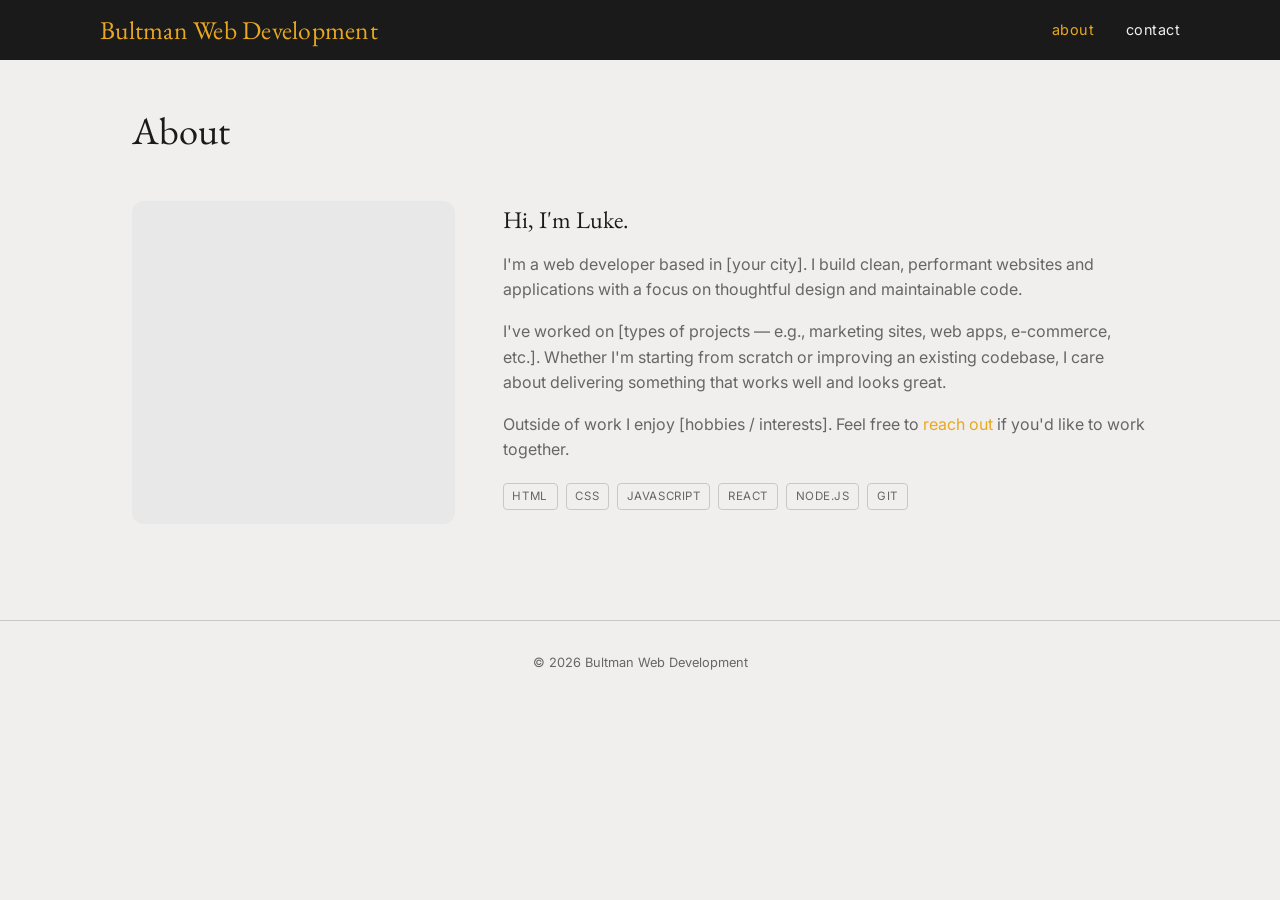
==== about.html @ 9936c91c "first-commit" ====
<!DOCTYPE html>
<html lang="en">
<head>
  <meta charset="UTF-8" />
  <meta name="viewport" content="width=device-width, initial-scale=1.0" />
  <title>About — LB Web Development</title>
  <link rel="stylesheet" href="style.css" />
</head>
<body>

  <!-- ===================== HEADER ===================== -->
  <header>
    <div class="nav-inner">
      <div class="site-title">
        <a href="index.html">Bultman Web Development</a>
      </div>
      <nav>
        <a href="about.html" class="active">about</a>
        <a href="contact.html">contact</a>
      </nav>
    </div>
  </header>

  <!-- ===================== MAIN ===================== -->
  <main>

    <div class="page-header">
      <h1>About</h1>
    </div>

    <div class="about-layout">

      <!-- Left: Photo -->
      <div class="about-avatar">
        <!-- Replace src with your photo -->
        <!-- <img src="images/headshot.jpg" alt="Luke Bultman" /> -->
      </div>

      <!-- Right: Bio -->
      <div class="about-text">

        <h2>Hi, I'm Luke.</h2>

        <p>
          I'm a web developer based in [your city]. I build clean, performant
          websites and applications with a focus on thoughtful design and
          maintainable code.
        </p>

        <p>
          I've worked on [types of projects — e.g., marketing sites, web apps,
          e-commerce, etc.]. Whether I'm starting from scratch or improving an
          existing codebase, I care about delivering something that works well
          and looks great.
        </p>

        <p>
          Outside of work I enjoy [hobbies / interests].
          Feel free to <a href="contact.html" style="color: var(--color-accent);">reach out</a>
          if you'd like to work together.
        </p>

        <!-- Skills -->
        <div class="skills-list">
          <span class="tag">HTML</span>
          <span class="tag">CSS</span>
          <span class="tag">JavaScript</span>
          <span class="tag">React</span>
          <span class="tag">Node.js</span>
          <span class="tag">Git</span>
          <!-- Add or remove skill tags as needed -->
        </div>

      </div>
    </div>

  </main>

  <!-- ===================== FOOTER ===================== -->
  <footer>
    &copy; 2026 Bultman Web Development
  </footer>

</body>
</html>
---- style.css ----
/* ============================================================
   Bultman Web Development — Shared Stylesheet
   Edit colors, fonts, and spacing here to restyle the whole site
   ============================================================ */

/* --- Fonts --- */
@import url('https://fonts.googleapis.com/css2?family=EB+Garamond:wght@400;500&family=Inter:wght@300;400;500&display=swap');

/* --- CSS Variables (change these to restyle everything) --- */
:root {
  --color-bg:           #f0efed;
  --color-header-bg:    #1a1a1a;
  --color-header-text:  #f0efed;
  --color-accent:       #e8a820;   /* gold — used for logo text & hover states */
  --color-text:         #1a1a1a;
  --color-text-muted:   #666666;
  --color-card-bg:      #ffffff;
  --color-card-border:  #c8c8c8;
  --color-card-hover:   #e8a820;

  --font-heading:       'EB Garamond', Georgia, serif;
  --font-body:          'Inter', system-ui, sans-serif;

  --radius-card:        12px;
  --max-width:          1080px;
  --header-height:      60px;
}

/* --- Reset --- */
*, *::before, *::after {
  box-sizing: border-box;
  margin: 0;
  padding: 0;
}

html { scroll-behavior: smooth; }

body {
  background-color: var(--color-bg);
  color: var(--color-text);
  font-family: var(--font-body);
  font-size: 16px;
  line-height: 1.6;
  min-height: 100vh;
}

a {
  color: inherit;
  text-decoration: none;
}

img {
  display: block;
  max-width: 100%;
}

/* --- Header / Nav --- */
header {
  background-color: var(--color-header-bg);
  color: var(--color-header-text);
  height: var(--header-height);
  display: flex;
  align-items: center;
  padding: 0 2rem;
  position: sticky;
  top: 0;
  z-index: 100;
}

.nav-inner {
  width: 100%;
  max-width: var(--max-width);
  margin: 0 auto;
  display: flex;
  align-items: center;
  justify-content: space-between;
}

.site-title {
  font-family: var(--font-heading);
  font-size: 1.6rem;
  font-weight: 400;
  color: var(--color-accent);
  letter-spacing: 0.01em;
}

.site-title a:hover {
  opacity: 0.85;
}

nav {
  display: flex;
  gap: 2rem;
  font-size: 0.9rem;
  letter-spacing: 0.03em;
}

nav a {
  color: var(--color-header-text);
  transition: color 0.2s;
}

nav a:hover {
  color: var(--color-accent);
}

nav a.active {
  color: var(--color-accent);
}

/* --- Main Content Wrapper --- */
main {
  max-width: var(--max-width);
  margin: 0 auto;
  padding: 2.5rem 2rem 4rem;
}

/* --- Page Header (About / Contact) --- */
.page-header {
  margin-bottom: 2.5rem;
}

.page-header h1 {
  font-family: var(--font-heading);
  font-size: 2.4rem;
  font-weight: 400;
  color: var(--color-text);
}

.page-header p {
  margin-top: 0.5rem;
  color: var(--color-text-muted);
  font-size: 1rem;
}

/* --- Project Grid (index.html) --- */
.project-grid {
  display: grid;
  grid-template-columns: repeat(3, 1fr);
  gap: 1.75rem;
}

/* --- Project Card --- */
.project-card {
  background: var(--color-card-bg);
  border: 1.5px solid var(--color-card-border);
  border-radius: var(--radius-card);
  overflow: hidden;
  display: flex;
  flex-direction: column;
  transition: border-color 0.2s, box-shadow 0.2s;
  cursor: pointer;
}

.project-card:hover {
  border-color: var(--color-card-hover);
  box-shadow: 0 4px 20px rgba(0, 0, 0, 0.08);
}

.project-card .card-thumbnail {
  aspect-ratio: 4 / 3;
  background-color: #e8e8e8;
  overflow: hidden;
}

.project-card .card-thumbnail img {
  width: 100%;
  height: 100%;
  object-fit: cover;
}

.project-card .card-body {
  padding: 1.25rem 1.5rem 1.5rem;
  flex: 1;
  display: flex;
  flex-direction: column;
  gap: 0.5rem;
}

.project-card .card-title {
  font-family: var(--font-heading);
  font-size: 1.25rem;
  font-weight: 500;
}

.project-card .card-tags {
  display: flex;
  flex-wrap: wrap;
  gap: 0.4rem;
}

.tag {
  font-size: 0.72rem;
  letter-spacing: 0.05em;
  text-transform: uppercase;
  background: var(--color-bg);
  border: 1px solid var(--color-card-border);
  border-radius: 4px;
  padding: 0.2rem 0.55rem;
  color: var(--color-text-muted);
}

.project-card .card-description {
  font-size: 0.9rem;
  color: var(--color-text-muted);
  margin-top: auto;
}

/* --- Project Detail Page --- */
.project-detail {
  max-width: 760px;
}

.project-detail .project-meta {
  display: flex;
  flex-wrap: wrap;
  gap: 0.5rem;
  margin: 1rem 0 2rem;
}

.project-detail .back-link {
  display: inline-flex;
  align-items: center;
  gap: 0.4rem;
  font-size: 0.875rem;
  color: var(--color-text-muted);
  margin-bottom: 1.5rem;
  transition: color 0.2s;
}

.project-detail .back-link:hover {
  color: var(--color-accent);
}

.project-detail h1 {
  font-family: var(--font-heading);
  font-size: 2.6rem;
  font-weight: 400;
  line-height: 1.2;
}

.project-detail .hero-image {
  width: 100%;
  aspect-ratio: 16 / 9;
  background: #e8e8e8;
  border-radius: var(--radius-card);
  overflow: hidden;
  margin-bottom: 2.5rem;
}

.project-detail .hero-image img {
  width: 100%;
  height: 100%;
  object-fit: cover;
}

.project-detail .project-body h2 {
  font-family: var(--font-heading);
  font-size: 1.5rem;
  font-weight: 400;
  margin: 2rem 0 0.75rem;
}

.project-detail .project-body p {
  color: var(--color-text-muted);
  margin-bottom: 1rem;
}

.project-detail .project-body ul {
  padding-left: 1.25rem;
  color: var(--color-text-muted);
  margin-bottom: 1rem;
}

.project-detail .project-body ul li {
  margin-bottom: 0.4rem;
}

.project-link {
  display: inline-block;
  margin-top: 2rem;
  padding: 0.65rem 1.5rem;
  background: var(--color-accent);
  color: var(--color-header-bg);
  border-radius: 6px;
  font-size: 0.875rem;
  font-weight: 500;
  letter-spacing: 0.03em;
  transition: opacity 0.2s;
}

.project-link:hover { opacity: 0.85; }

/* --- About Page --- */
.about-layout {
  display: grid;
  grid-template-columns: 1fr 2fr;
  gap: 3rem;
  align-items: start;
}

.about-avatar {
  width: 100%;
  aspect-ratio: 1 / 1;
  background: #e8e8e8;
  border-radius: var(--radius-card);
  overflow: hidden;
}

.about-avatar img {
  width: 100%;
  height: 100%;
  object-fit: cover;
}

.about-text h2 {
  font-family: var(--font-heading);
  font-size: 1.5rem;
  font-weight: 400;
  margin-bottom: 0.75rem;
}

.about-text p {
  color: var(--color-text-muted);
  margin-bottom: 1rem;
}

.skills-list {
  display: flex;
  flex-wrap: wrap;
  gap: 0.5rem;
  margin-top: 1.25rem;
}

/* --- Contact Page --- */
.contact-layout {
  max-width: 560px;
}

.contact-layout p {
  color: var(--color-text-muted);
  margin-bottom: 2rem;
}

.contact-form {
  display: flex;
  flex-direction: column;
  gap: 1.25rem;
}

.form-group {
  display: flex;
  flex-direction: column;
  gap: 0.4rem;
}

.form-group label {
  font-size: 0.875rem;
  font-weight: 500;
  letter-spacing: 0.02em;
}

.form-group input,
.form-group textarea {
  font-family: var(--font-body);
  font-size: 0.95rem;
  color: var(--color-text);
  background: var(--color-card-bg);
  border: 1.5px solid var(--color-card-border);
  border-radius: 6px;
  padding: 0.65rem 0.85rem;
  outline: none;
  transition: border-color 0.2s;
  resize: vertical;
}

.form-group input:focus,
.form-group textarea:focus {
  border-color: var(--color-accent);
}

.btn-submit {
  align-self: flex-start;
  padding: 0.65rem 1.75rem;
  background: var(--color-accent);
  color: var(--color-header-bg);
  border: none;
  border-radius: 6px;
  font-family: var(--font-body);
  font-size: 0.9rem;
  font-weight: 500;
  letter-spacing: 0.03em;
  cursor: pointer;
  transition: opacity 0.2s;
}

.btn-submit:hover { opacity: 0.85; }

/* --- Footer --- */
footer {
  text-align: center;
  padding: 2rem;
  font-size: 0.8rem;
  color: var(--color-text-muted);
  border-top: 1px solid var(--color-card-border);
  margin-top: 2rem;
}

/* --- Responsive --- */
@media (max-width: 768px) {
  .project-grid {
    grid-template-columns: 1fr;
  }

  .about-layout {
    grid-template-columns: 1fr;
  }

  .about-avatar {
    max-width: 200px;
  }

  .site-title {
    font-size: 1.2rem;
  }
}

@media (max-width: 480px) {
  main { padding: 1.5rem 1rem 3rem; }
  nav { gap: 1rem; }
}
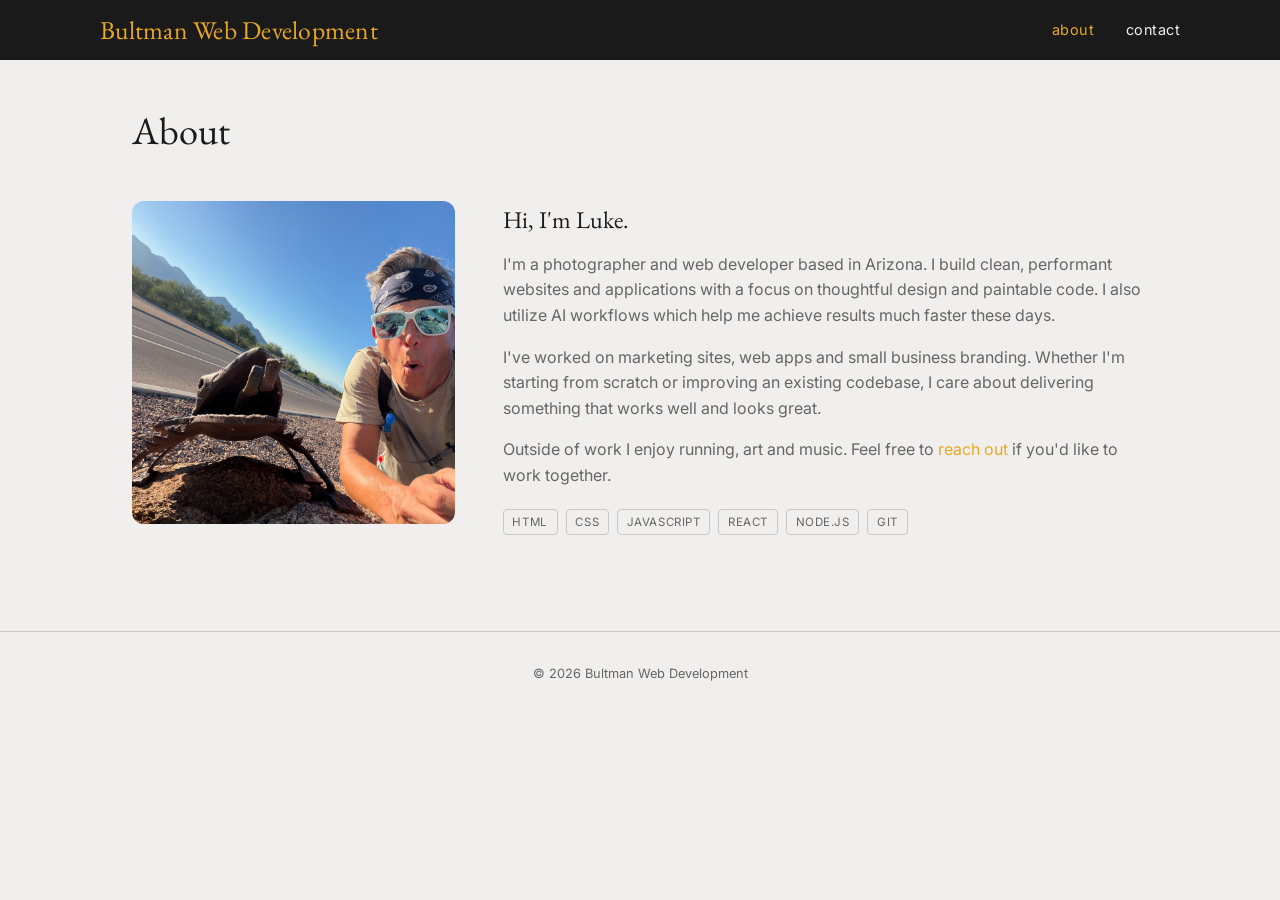
==== commit 74d8957e: "update about, contact, index pages with new copy, responsive stacking of tiles and new selfie photo" ====
--- a/about.html
+++ b/about.html
@@ -33,7 +33,7 @@
       <!-- Left: Photo -->
       <div class="about-avatar">
         <!-- Replace src with your photo -->
-        <!-- <img src="images/headshot.jpg" alt="Luke Bultman" /> -->
+        <img src="images/IMG_0926.jpeg" alt="Luke Bultman" />
       </div>
 
       <!-- Right: Bio -->
@@ -42,20 +42,16 @@
         <h2>Hi, I'm Luke.</h2>
 
         <p>
-          I'm a web developer based in [your city]. I build clean, performant
-          websites and applications with a focus on thoughtful design and
-          maintainable code.
+          I'm a photographer and web developer based in Arizona.  I build clean, performant websites and applications with a focus on thoughtful design and paintable code.  I also utilize AI workflows which help me achieve results much faster these days.
+
         </p>
 
         <p>
-          I've worked on [types of projects — e.g., marketing sites, web apps,
-          e-commerce, etc.]. Whether I'm starting from scratch or improving an
-          existing codebase, I care about delivering something that works well
-          and looks great.
+          I've worked on marketing sites, web apps and small business branding.  Whether I'm starting from scratch or improving an existing codebase, I care about delivering something that works well and looks great.
         </p>
 
         <p>
-          Outside of work I enjoy [hobbies / interests].
+          Outside of work I enjoy running, art and music.
           Feel free to <a href="contact.html" style="color: var(--color-accent);">reach out</a>
           if you'd like to work together.
         </p>
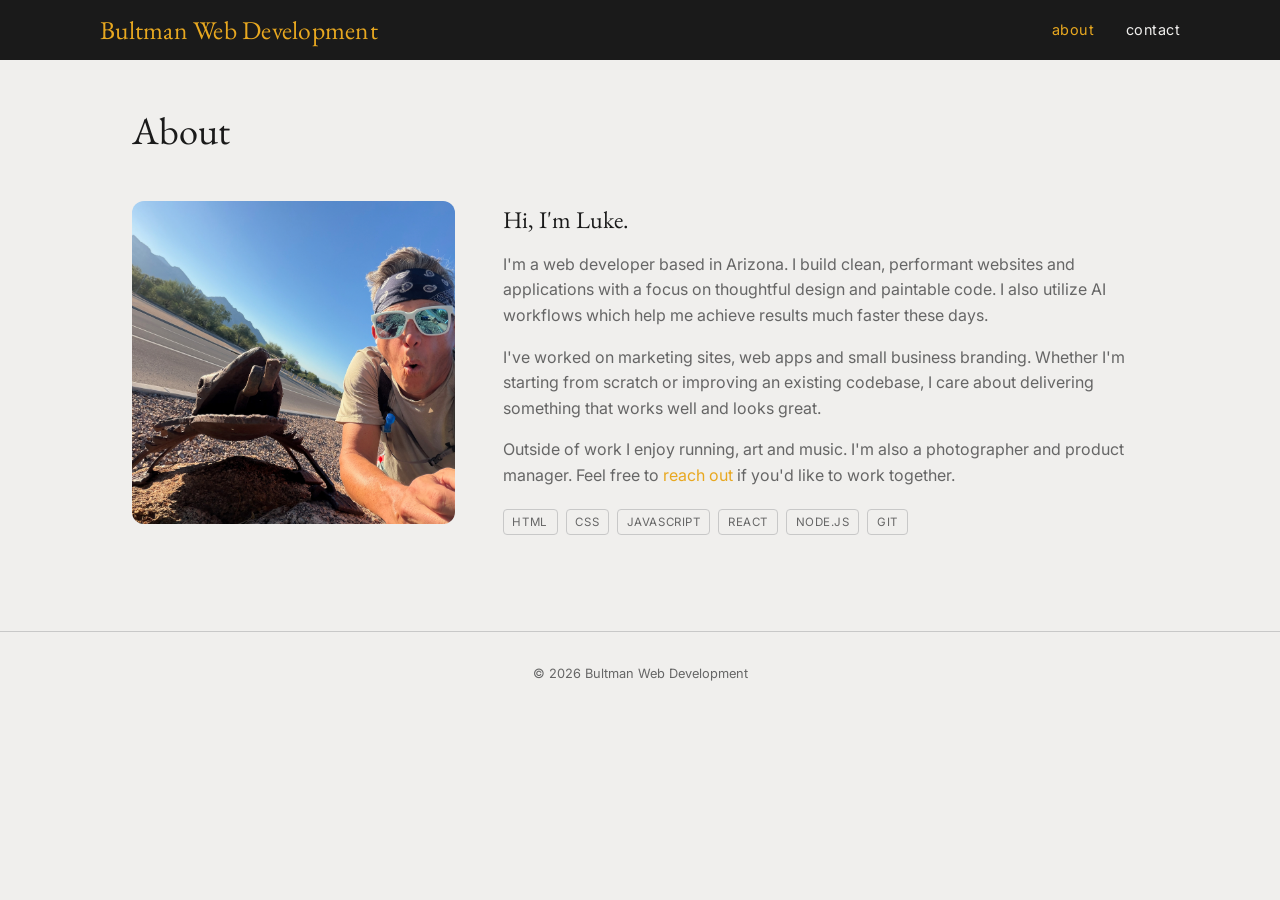
==== commit 30a0fa28: "updated about page focusing on web developer and adding photograph and product management to details" ====
--- a/about.html
+++ b/about.html
@@ -42,7 +42,7 @@
         <h2>Hi, I'm Luke.</h2>
 
         <p>
-          I'm a photographer and web developer based in Arizona.  I build clean, performant websites and applications with a focus on thoughtful design and paintable code.  I also utilize AI workflows which help me achieve results much faster these days.
+          I'm a web developer based in Arizona.  I build clean, performant websites and applications with a focus on thoughtful design and paintable code.  I also utilize AI workflows which help me achieve results much faster these days.
 
         </p>
 
@@ -51,7 +51,7 @@
         </p>
 
         <p>
-          Outside of work I enjoy running, art and music.
+          Outside of work I enjoy running, art and music.  I'm also a photographer and product manager.
           Feel free to <a href="contact.html" style="color: var(--color-accent);">reach out</a>
           if you'd like to work together.
         </p>
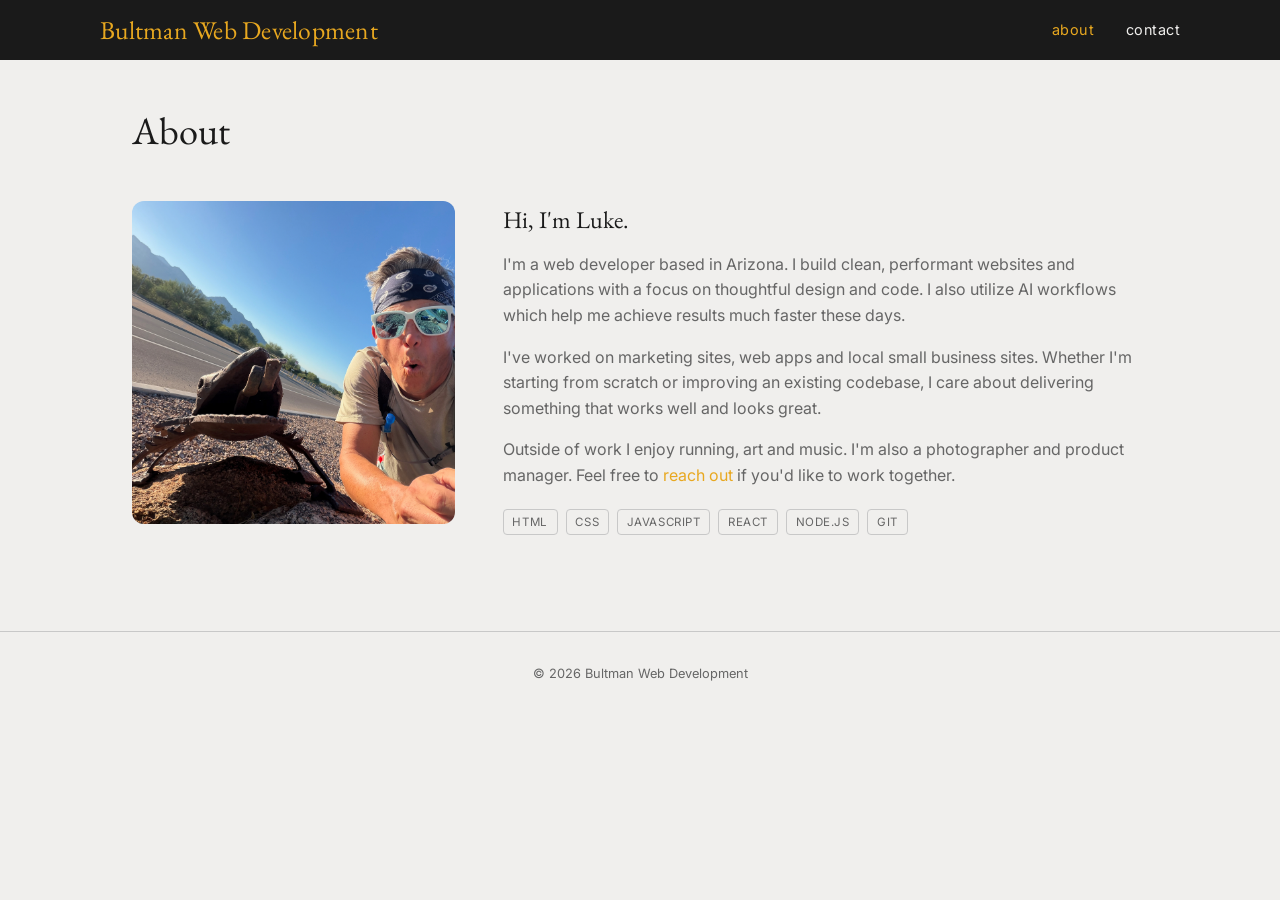
==== commit d195f204: "updated description for about.html" ====
--- a/about.html
+++ b/about.html
@@ -42,12 +42,12 @@
         <h2>Hi, I'm Luke.</h2>
 
         <p>
-          I'm a web developer based in Arizona.  I build clean, performant websites and applications with a focus on thoughtful design and paintable code.  I also utilize AI workflows which help me achieve results much faster these days.
+          I'm a web developer based in Arizona.  I build clean, performant websites and applications with a focus on thoughtful design and code.  I also utilize AI workflows which help me achieve results much faster these days.
 
         </p>
 
         <p>
-          I've worked on marketing sites, web apps and small business branding.  Whether I'm starting from scratch or improving an existing codebase, I care about delivering something that works well and looks great.
+          I've worked on marketing sites, web apps and local small business sites.  Whether I'm starting from scratch or improving an existing codebase, I care about delivering something that works well and looks great.
         </p>
 
         <p>
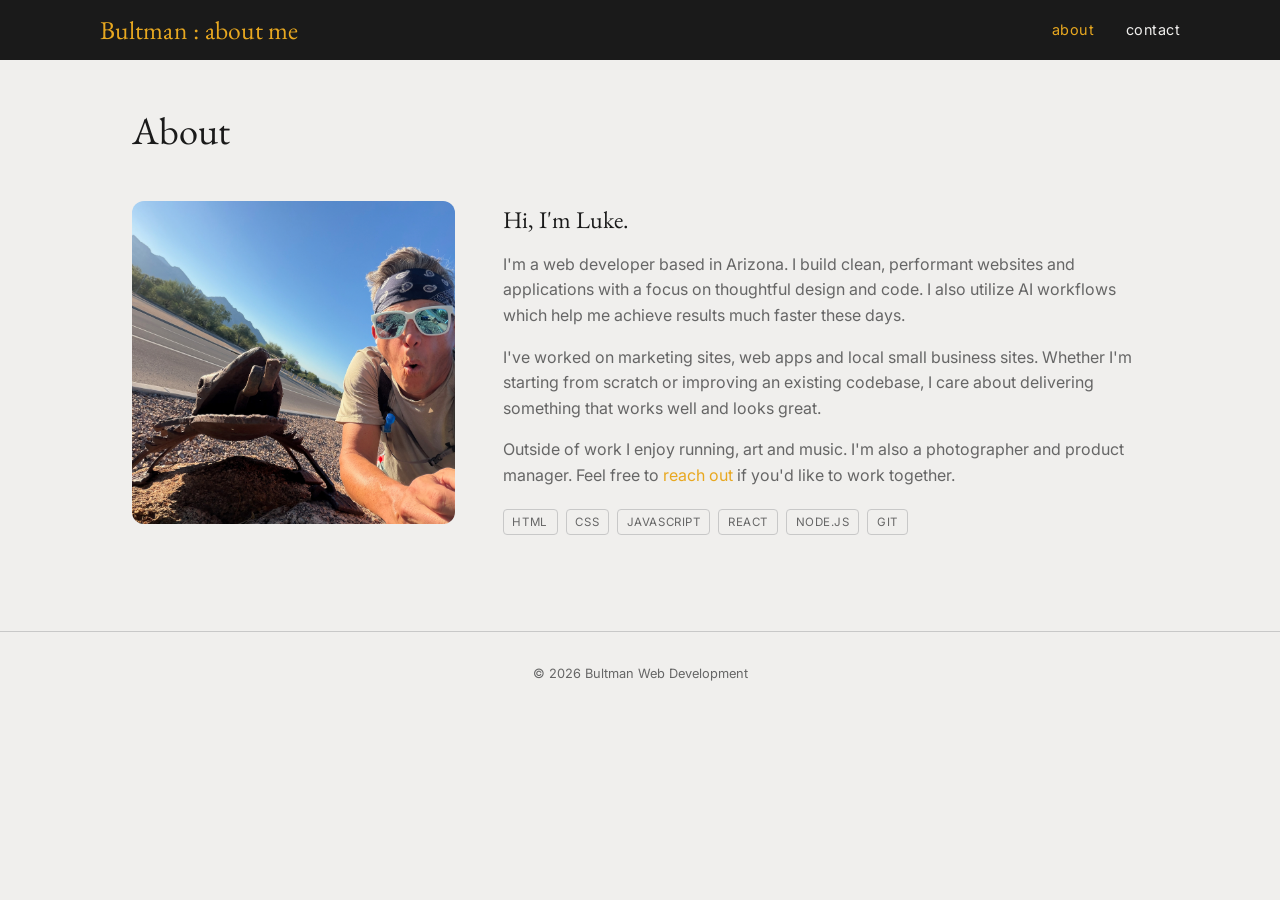
==== commit 8ba6e7b7: "updated page title for about.html" ====
--- a/about.html
+++ b/about.html
@@ -12,7 +12,7 @@
   <header>
     <div class="nav-inner">
       <div class="site-title">
-        <a href="index.html">Bultman Web Development</a>
+        <a href="index.html">Bultman : about me</a>
       </div>
       <nav>
         <a href="about.html" class="active">about</a>
